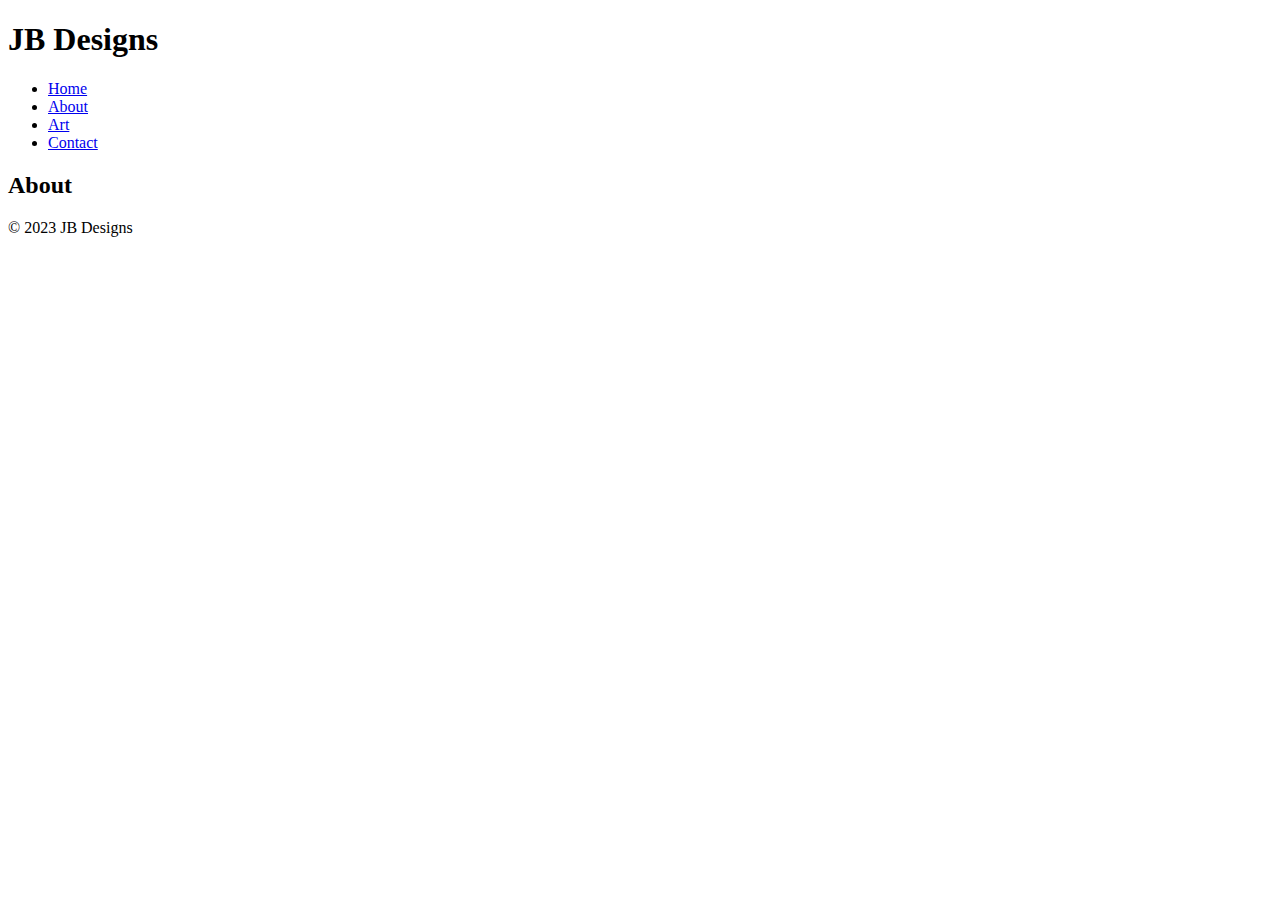
==== about.html @ 781a912f "Base templates created" ====
<!DOCTYPE html>
<html lang="en">
<head>
    <meta charset="UTF-8">
    <meta name="viewport" content="width=device-width, initial-scale=1.0">
    <link rel="stylesheet" type="text/css" href="styles.css">
    <title>About</title>
</head>
<body>
    <header>
        <h1>JB Designs</h1>
        <nav>
            <ul>
                <li><a href="index.html">Home</a></li>
                <li><a href="about.html">About</a></li>
                <li><a href="art.html">Art</a></li>
                <li><a href="contact.html">Contact</a></li>
            </ul>
        </nav>
    </header>

    <main>
       <h2>About</h2>
    </main>

    <footer>
        <p>&copy; 2023 JB Designs</p>
    </footer>
</body>
</html>
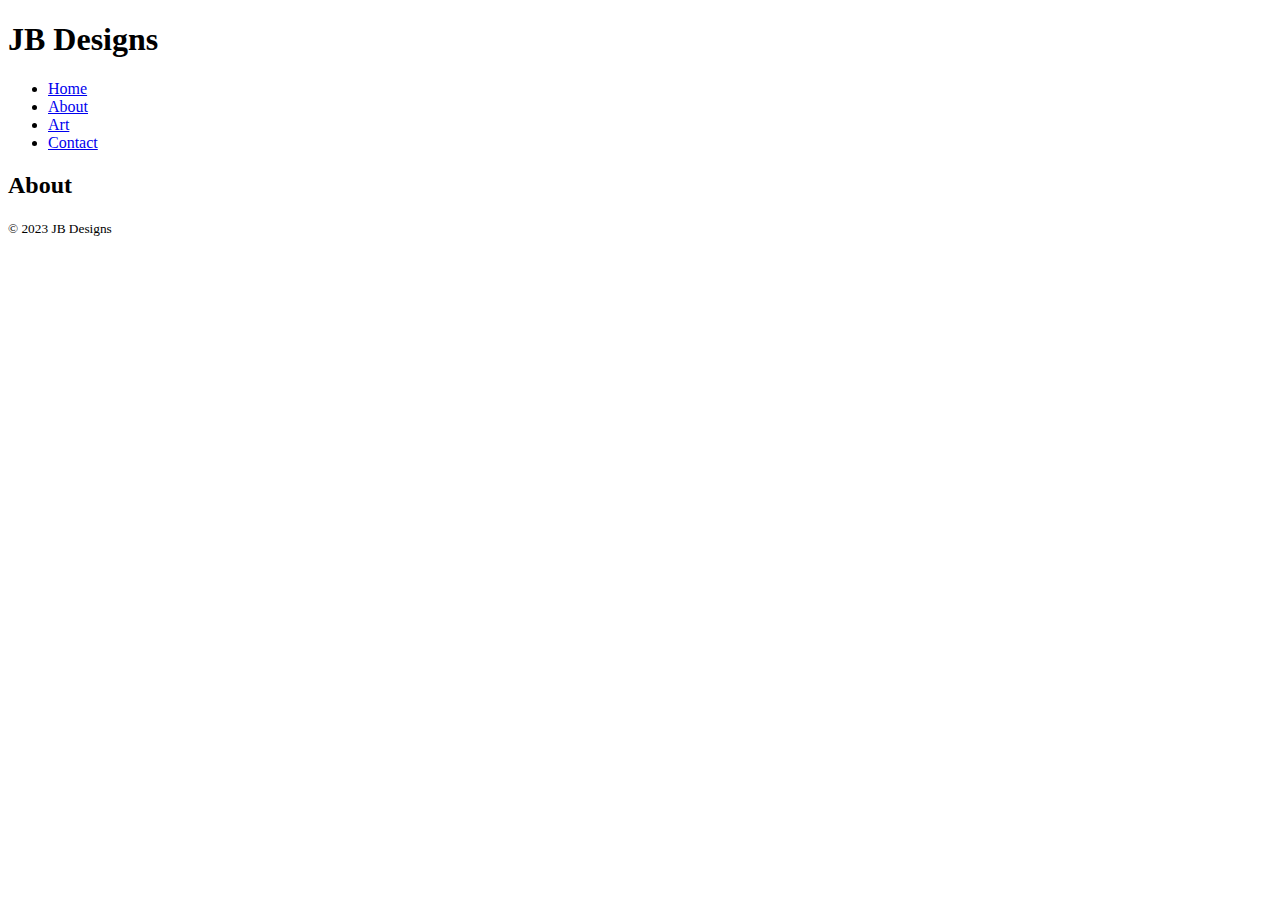
==== commit 7ca76a8a: "Intro paragraphs for each page added to home page" ====
--- a/about.html
+++ b/about.html
@@ -24,7 +24,7 @@
     </main>
 
     <footer>
-        <p>&copy; 2023 JB Designs</p>
+        <p><small>&copy; 2023 JB Designs</small></p>
     </footer>
 </body>
 </html>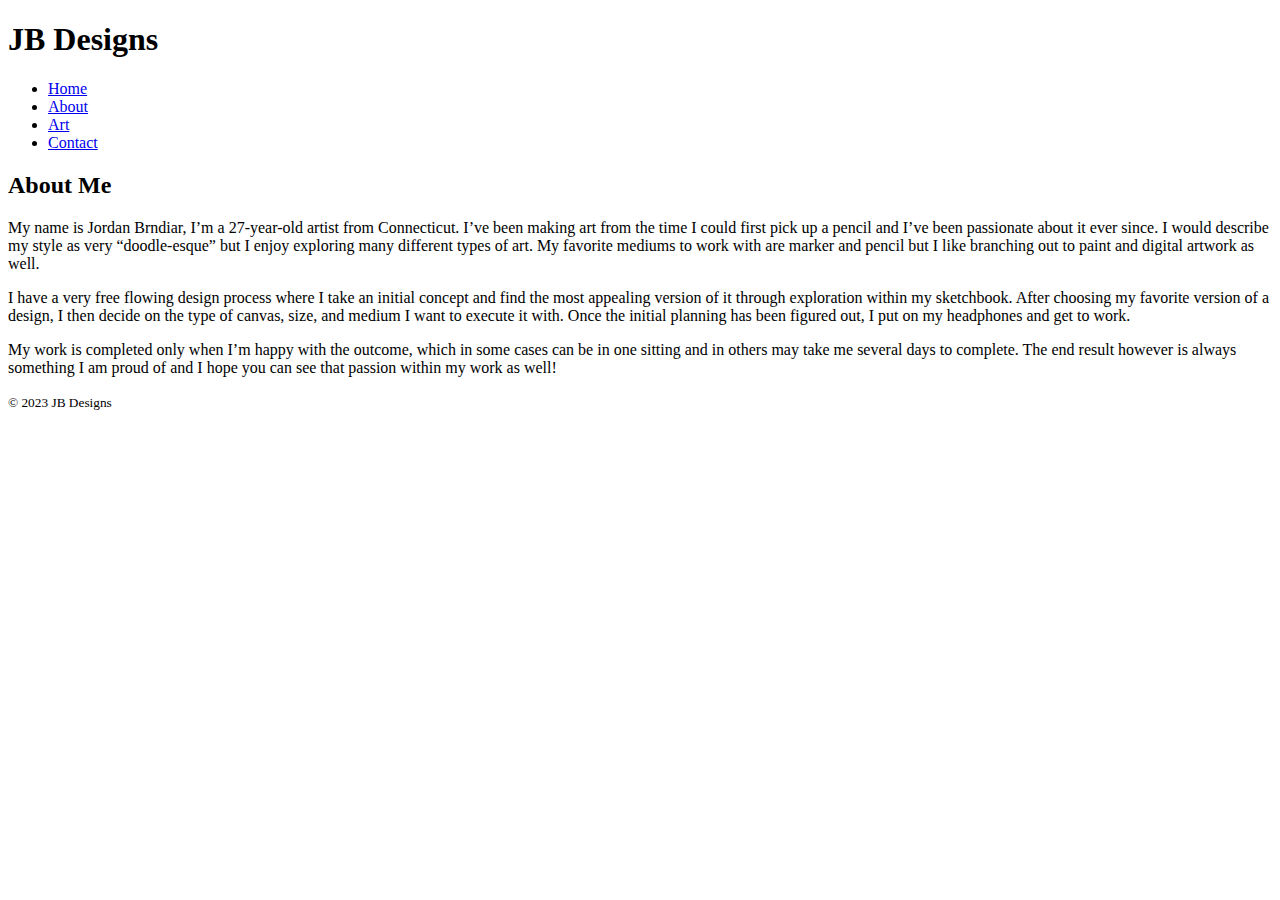
==== commit a5e29d80: "base content added, minus images" ====
--- a/about.html
+++ b/about.html
@@ -20,7 +20,13 @@
     </header>
 
     <main>
-       <h2>About</h2>
+       <h2>About Me</h2>
+
+       <p>My name is Jordan Brndiar, I’m a 27-year-old artist from Connecticut. I’ve been making art from the time I could first pick up a pencil and I’ve been passionate about it ever since. I would describe my style as very “doodle-esque” but I enjoy exploring many different types of art. My favorite mediums to work with are marker and pencil but I like branching out to paint and digital artwork as well.</p>
+
+       <p>I have a very free flowing design process where I take an initial concept and find the most appealing version of it through exploration within my sketchbook. After choosing my favorite version of a design, I then decide on the type of canvas, size, and medium I want to execute it with. Once the initial planning has been figured out, I put on my headphones and get to work.</p>
+
+       <p>My work is completed only when I’m happy with the outcome, which in some cases can be in one sitting and in others may take me several days to complete. The end result however is always something I am proud of and I hope you can see that passion within my work as well!</p>
     </main>
 
     <footer>
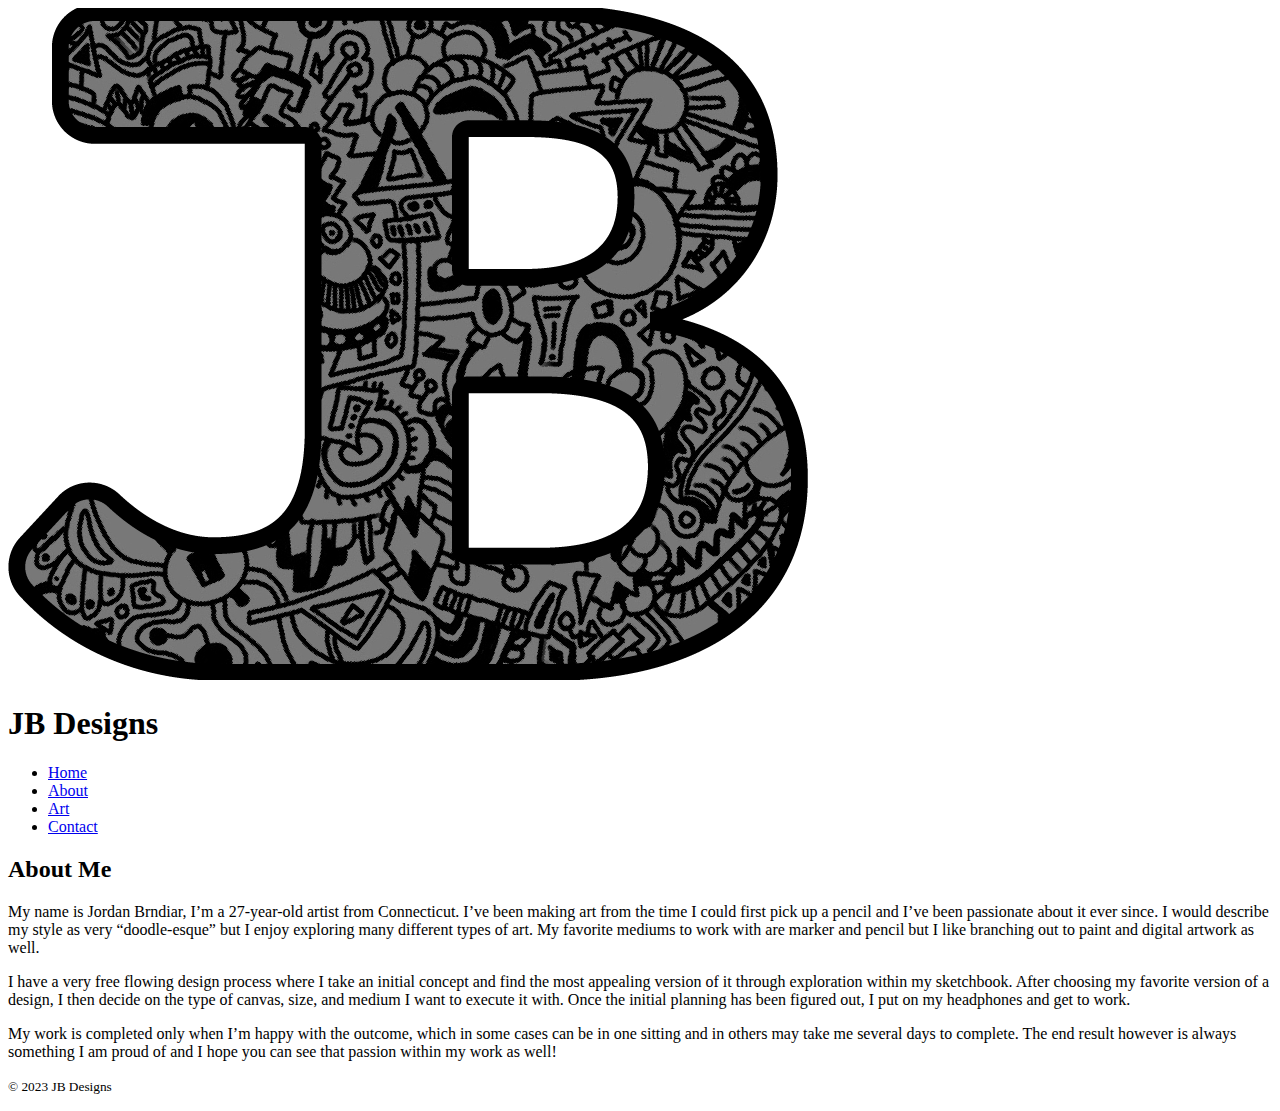
==== commit 0a9da85e: "logo image added" ====
--- a/about.html
+++ b/about.html
@@ -8,6 +8,7 @@
 </head>
 <body>
     <header>
+        <img src="img/logo.png" alt="JB logo with doodles inside">
         <h1>JB Designs</h1>
         <nav>
             <ul>
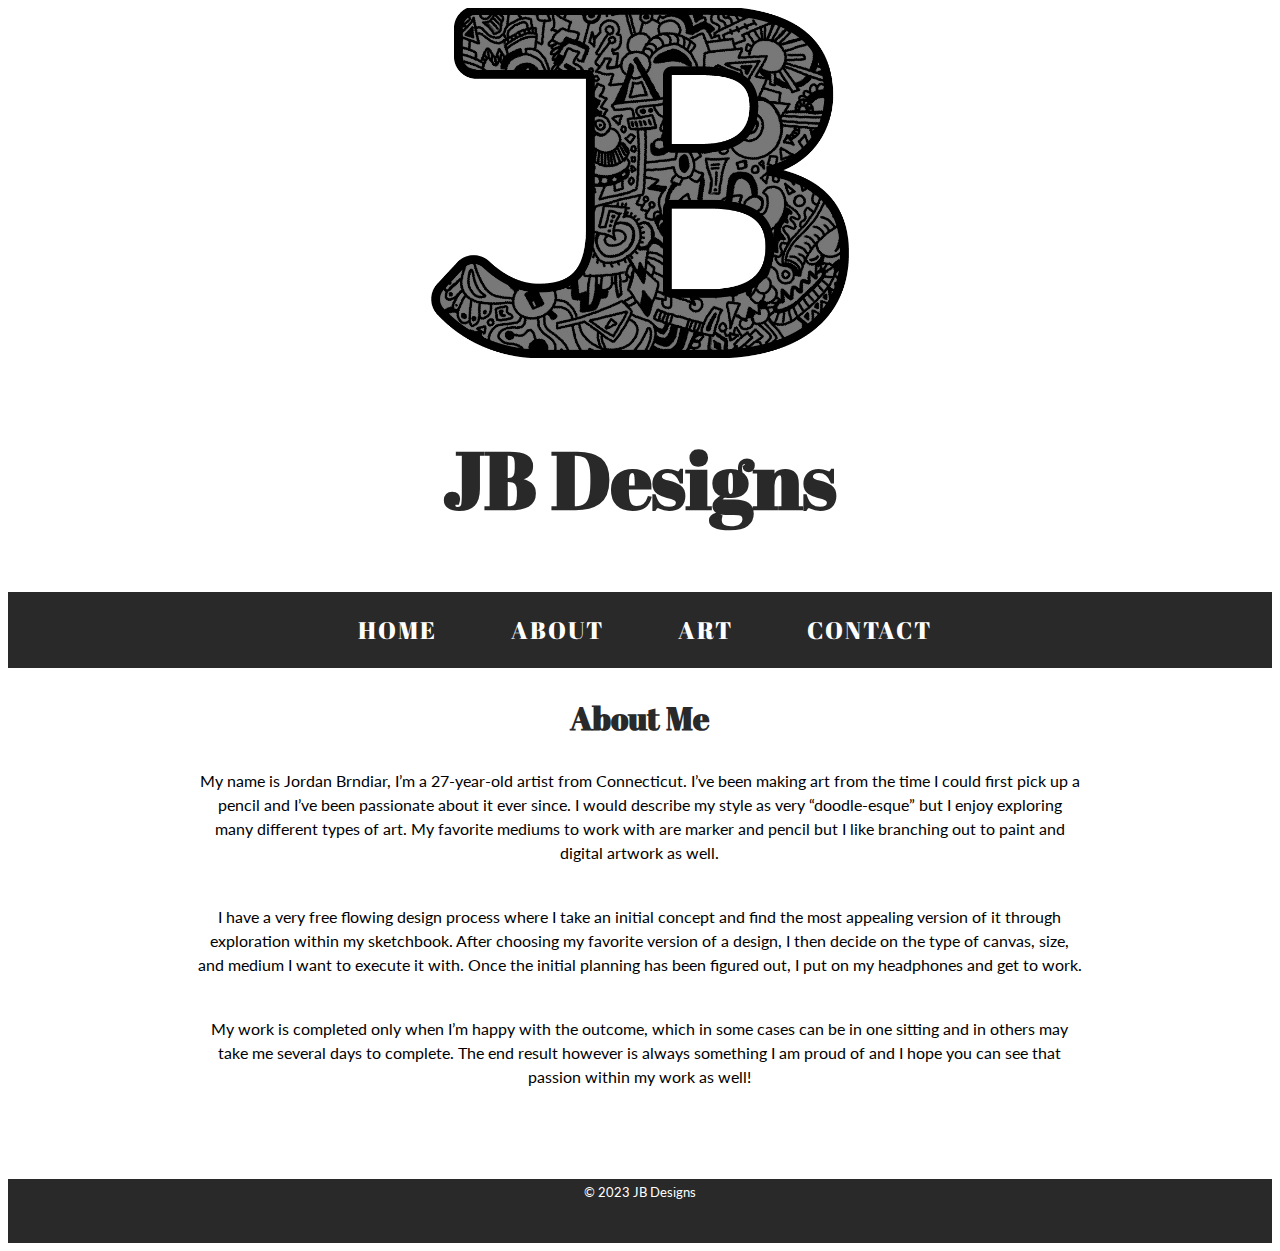
==== commit 9d64b120: "css added" ====
--- a/about.html
+++ b/about.html
@@ -3,12 +3,15 @@
 <head>
     <meta charset="UTF-8">
     <meta name="viewport" content="width=device-width, initial-scale=1.0">
-    <link rel="stylesheet" type="text/css" href="styles.css">
+    <link rel="preconnect" href="https://fonts.googleapis.com">
+    <link rel="preconnect" href="https://fonts.gstatic.com" crossorigin>
+    <link href="https://fonts.googleapis.com/css2?family=Abril+Fatface&family=Lato&display=swap" rel="stylesheet">
+    <link rel="stylesheet" type="text/css" href="css/styles.css">
     <title>About</title>
 </head>
 <body>
     <header>
-        <img src="img/logo.png" alt="JB logo with doodles inside">
+        <img id="logo" src="img/logo.png" alt="JB logo with doodles inside">
         <h1>JB Designs</h1>
         <nav>
             <ul>
--- a/css/styles.css
+++ b/css/styles.css
@@ -0,0 +1,131 @@
+/* 
+Google Font Information
+    font-family: 'Lato', sans-serif;
+    font-family: 'Abril Fatface', serif;
+*/
+
+html {
+    box-sizing: border-box;
+    font-family: 'Lato', sans-serif;
+    line-height: 1.5;
+}
+
+h1, h2 {
+    font-family: 'Abril Fatface', 'Times New Roman', serif;
+    color: #292929;
+}
+
+h1 {
+    font-size: 5rem;
+}
+
+h2 {
+    font-size: 2rem;
+    text-align: center;
+}
+
+header, h1 {
+    text-align: center;
+}
+
+#logo {
+    max-width: 33%;
+
+}
+
+nav {
+    background-color: #292929;
+    text-align: center;
+}
+
+nav li {
+    display: inline;
+}
+
+nav a {
+    font-family: 'Abril Fatface', 'Times New Roman', serif;
+    padding: 20px;
+    display: inline-block;
+    color: white;
+    text-decoration: none;
+    text-transform: uppercase;
+    letter-spacing: 2px;
+    font-size: 1.5rem;
+    text-decoration: none;
+    margin-right: 30px;
+}
+
+nav a:link,
+nav a:visited {
+    text-decoration: none;
+}
+
+nav a:hover,
+nav a:active {
+    background-color: white;
+    color: #292929;
+}
+
+p {
+    text-align: center;
+    max-width: 70%;
+    margin: auto;
+    padding-bottom: 40px;
+}
+
+footer {
+    margin-top: 50px;
+    color: white;
+    background-color: #292929;
+}
+
+section img {
+    width: 70%;
+    max-width: 600px;
+    display: block;
+    margin: 0 auto;
+    padding-bottom: 10px;
+    padding-top: 100px;
+}
+
+section p {
+    font-size: 1.05rem;
+    margin-bottom: -40px;
+}
+
+/* Styles for the Form */
+
+form {
+    width: 300px;
+    margin: 30px auto;
+    padding: 20px;
+    border: 2px solid #000;
+    border-radius: 5px;
+    background-color: #white;
+    box-shadow: 0 0 10px rgba(0, 0, 0, 1);
+  }
+
+label {
+    display: block;
+    margin-bottom: 8px;
+}
+
+input, textarea {
+    width: 100%;
+    padding: 8px;
+    margin-bottom: 16px;
+    box-sizing: border-box;
+}
+
+button {
+    background-color: #000;
+    color: #fff;
+    padding: 10px 15px;
+    border: none;
+    border-radius: 3px;
+    cursor: pointer;
+}
+
+button:hover {
+    background-color: #333;
+}
